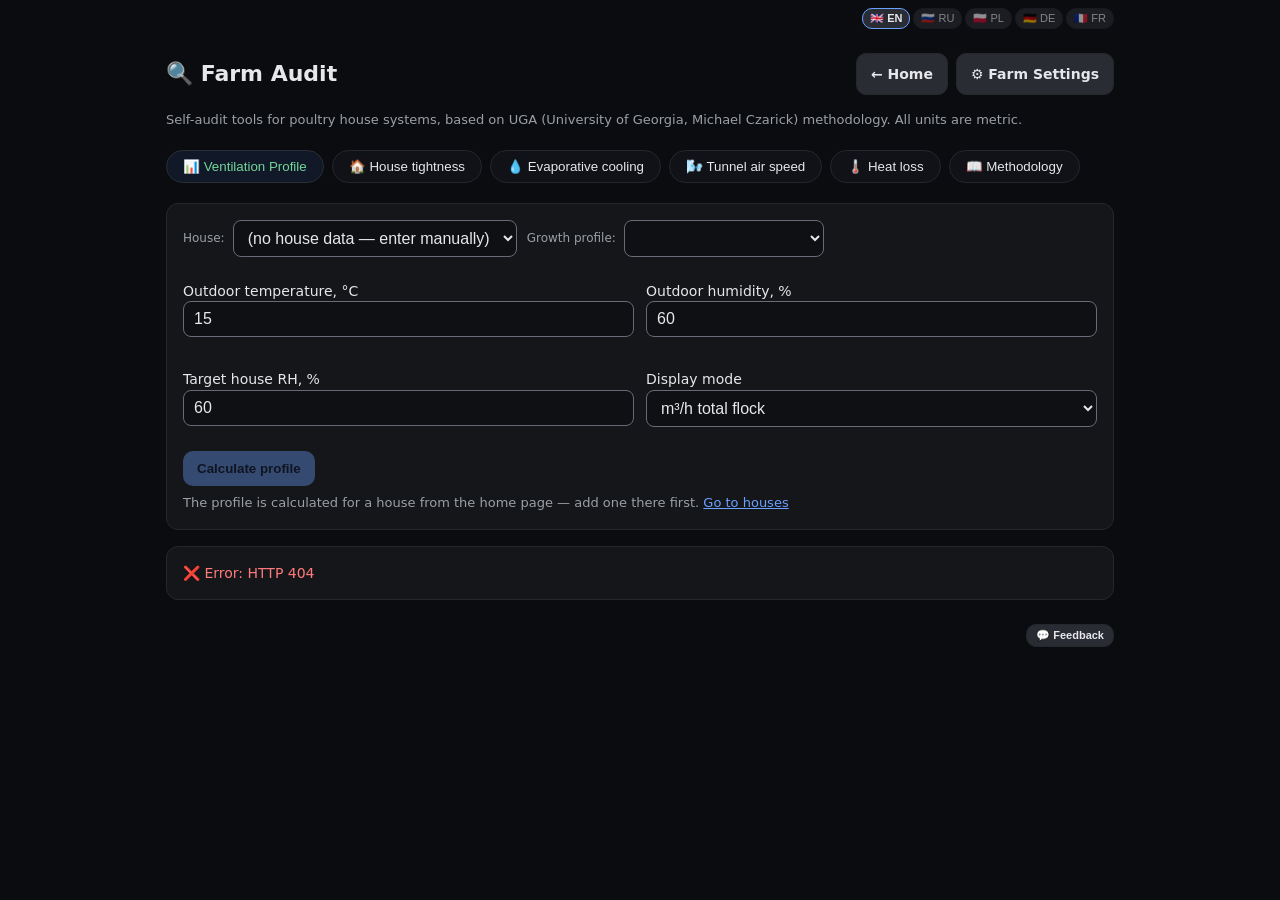
==== backend/app/static/calculators.html @ 1542293b "feat(evap): optional pad efficiency, passport by default SANHE passport efficiency is for a new pad " ====
<!doctype html>
<html lang="en">
<head>
  <meta charset="utf-8" />
  <meta name="viewport" content="width=device-width, initial-scale=1" />
  <title>Farm Audit — MINMAXapp</title>
  <link rel="stylesheet" href="./styles.css" />
  <link rel="stylesheet" href="./theme.css" />
  <script src="./i18n/en.js"></script>
  <script src="./i18n/ru.js"></script>
  <script src="./i18n/pl.js"></script>
  <script src="./i18n/de.js"></script>
  <script src="./i18n/fr.js"></script>
  <script src="./i18n.js"></script>
  <script src="./ui.js"></script>
  <script src="./numfield.js"></script>
  <script src="./write-token.js"></script>
</head>
<body data-page-title="calc_title">
<main class="container">

  <div class="d-flex jc-between ai-center mb-16 wrap gap-10">
    <h1 class="m-0" data-i18n="calc_h1">🔧 Engineering tools</h1>
    <div class="d-flex gap-8">
      <a class="btn btn-secondary" href="./" data-i18n="nav_home">← Home</a>
      <a class="btn btn-secondary" href="./settings.html" data-i18n="nav_settings">⚙️ Farm Settings</a>
    </div>
  </div>

  <p class="muted mb-20 fs-13" data-i18n="calc_intro">
    Calculation tools based on UGA (University of Georgia, Michael Czarick) methodology. All units are metric.
  </p>

  <!-- Tool tabs -->
  <div class="tool-tabs">
    <button class="tool-tab active" data-tool="profile"     data-i18n="tab_profile">📊 Ventilation Profile</button>
    <button class="tool-tab" data-tool="leakage"      data-i18n="tab_leakage">🏠 House tightness</button>
    <button class="tool-tab" data-tool="evap"         data-i18n="tab_evap">💧 Evaporative cooling</button>
    <button class="tool-tab" data-tool="tunnel"       data-i18n="tab_tunnel">🌬️ Tunnel air speed</button>
    <button class="tool-tab" data-tool="calibration"  data-i18n="tab_calibration">🌡️ Heat loss</button>
    <button class="tool-tab" data-tool="help"          data-i18n="tab_help">📖 Methodology</button>
  </div>

  <!-- ═══════════════════════════════════════════════════
       TOOL: VENTILATION PROFILE (summary7 from main page)
  ═══════════════════════════════════════════════════ -->
  <div class="tool-panel active" id="panel-profile">

    <!-- Profile charts with unit toggle -->
    <div id="profile-charts" class="mb-16"></div>

    <div class="card mb-16">

      <!-- House selector — reads from main-page localStorage data -->
      <div class="mb-14 d-flex ai-center gap-10 wrap">
        <label class="d-flex ai-center gap-8 m-0">
          <span class="muted fs-12 ws-nowrap" data-i18n="prof_from_house">House:</span>
          <select id="prof-house-select" class="minw-200"></select>
        </label>
        <!-- Профиль роста (кросс) для выбранного корпуса — заполняет редактор профиля -->
        <label class="d-flex ai-center gap-8 m-0">
          <span class="muted fs-12 ws-nowrap" data-i18n="growth_profile_lbl">Growth profile:</span>
          <select id="prof-growth-select" class="minw-200"></select>
        </label>
      </div>

      <!-- Parameters row -->
      <div class="field-row mb-14">
        <label>
          <span data-i18n="label_outdoor_t">Outdoor temperature, °C</span>
          <input id="prof-outside-t" type="text" data-num data-min="-40" data-max="50" value="15">
        </label>
        <label>
          <span data-i18n="label_outdoor_rh">Outdoor humidity, %</span>
          <input id="prof-outside-rh" type="text" data-num inputmode="decimal" data-min="0" data-max="100" value="60">
        </label>
        <!-- Целевая RH в корпусе: сдвигает уставку T по ощущаемой температуре (Ross 2025, табл. 2.5) -->
        <label>
          <span data-i18n="label_target_rh">Target house RH, %</span>
          <input id="prof-target-rh" type="text" data-num inputmode="decimal" data-min="40" data-max="70" value="60">
        </label>
        <label>
          <span data-i18n="label_disp_mode">Display mode</span>
          <select id="prof-view-mode">
            <option value="total"    data-i18n="mode_total">m³/h total flock</option>
            <option value="percent"  data-i18n="mode_pct">% of capacity</option>
            <option value="per_bird" data-i18n="mode_per_bird">m³/h per bird</option>
            <option value="per_kg"   data-i18n="mode_per_kg">m³/h per kg LW</option>
            <option value="per_m2"   data-i18n="mode_per_m2">m³/h per m² floor</option>
          </select>
        </label>
      </div>

      <button id="prof-calc-btn" class="btn" data-i18n="btn_calc_profile">Calculate profile</button>
      <!-- Без корпуса считать не по чему: кнопка неактивна, а здесь сказано почему -->
      <p id="prof-no-house" class="hint mt-8 mb-0" hidden>
        <span data-i18n="prof_no_house">The profile is calculated for a house from the home page — add one there first.</span>
        <a href="./" data-i18n="prof_no_house_link">Go to houses</a>
      </p>
    </div>

    <!-- Results rendered here by JS -->
    <div id="prof-summary" class="mb-16" hidden></div>

    <!-- Editable anchor table + save/CIGR -->
    <div id="profile-editor" class="mb-16"></div>

  </div><!-- /panel-profile -->

  <!-- ═══════════════════════════════════════════════════
       TOOL: HOUSE TIGHTNESS (ELA)
  ═══════════════════════════════════════════════════ -->
  <div class="tool-panel" id="panel-leakage">

    <div class="info-block mb-20" data-i18n-html="leakage_method_html"></div>

    <div class="grid ai-start gap-16">

      <!-- Input form -->
      <div class="card">
        <h2 data-i18n="leakage_h2">Test parameters</h2>

        <!-- House selector -->
        <div class="d-flex ai-center gap-8 mb-16 wrap">
          <span id="l-house-lbl" class="muted fs-12 ws-nowrap" data-i18n="prof_from_house">House:</span>
          <select id="l-house-sel" aria-labelledby="l-house-lbl" class="flex-1 minw-160"><option value="">—</option></select>
        </div>

        <p class="muted fs-12 mt-0 mb-14" data-i18n="leakage_dims_grp">House dimensions</p>
        <div class="field-row">
          <label>
            <span data-i18n="label_l_length">Length, m</span>
            <input id="l-length" type="text" data-num inputmode="decimal" data-min="10" value="96" required />
          </label>
          <label>
            <span data-i18n="label_l_width">Width, m</span>
            <input id="l-width" type="text" data-num inputmode="decimal" data-min="5" value="18" required />
          </label>
        </div>

        <hr class="section-divider" />
        <p class="muted fs-12 mt-0 mb-14" data-i18n="leakage_test_grp">Tightness test</p>
        <label>
          <span data-i18n="label_fan_cap_25pa">Test fan capacity at 25 Pa, m³/h</span>
          <input id="l-fan-cap" type="text" data-num inputmode="decimal" data-min="500" value="34000" required />
          <span class="muted fs-11" data-i18n="hint_fan_20000">≈ 20 000 CFM × 1.7</span>
        </label>
        <label>
          <span data-i18n="label_test_pa">Static pressure at test, Pa</span>
          <input id="l-pressure" type="text" data-num inputmode="decimal" data-min="5" data-max="250" value="25" required />
          <span class="muted fs-11" data-i18n="hint_pa_val">25 Pa ≈ 0.10″, 63 Pa ≈ 0.25″</span>
        </label>

        <button class="btn mt-16 w-full" id="l-calc-btn" data-i18n="btn_calc_leakage">
          Calculate tightness
        </button>
      </div>

      <!-- Results -->
      <div id="l-results" hidden>

        <!-- Tightness class -->
        <div class="card mb-12">
          <h2 data-i18n="leakage_result_h2">Test result</h2>
          <div id="l-badge" class="result-badge"></div>

          <div class="result mt-8">
            <div class="kv">
              <span data-i18n="lbl_ela">Leakage area (ELA)</span>
              <span id="l-ela" class="big"></span>
            </div>
            <div class="kv">
              <span data-i18n="lbl_rel_leak">Relative leakage</span>
              <span id="l-rel" class="big"></span>
            </div>
            <div class="kv">
              <span data-i18n="lbl_house_area">House floor area</span>
              <span id="l-area"></span>
            </div>
            <div class="kv">
              <span data-i18n="lbl_fan_corr">Fan flow at test pressure</span>
              <span id="l-fan-corr"></span>
            </div>
          </div>

          <div class="info-block mt-12" id="l-class-tip"></div>
        </div>

      </div><!-- /l-results -->

    </div><!-- /grid -->
  </div><!-- /panel-leakage -->

  <!-- ═══════════════════════════════════════════════════
       TOOL: EVAPORATIVE COOLING (PAD & FAN)
  ═══════════════════════════════════════════════════ -->
  <div class="tool-panel" id="panel-evap">

    <div class="info-block mb-20" data-i18n-html="evap_info_html"></div>

    <div class="grid ai-start gap-16">

      <!-- Form -->
      <div class="card">
        <h2 data-i18n="evap_h2">System parameters</h2>
        <form id="evap-form">

          <!-- House selector -->
          <div class="d-flex ai-center gap-8 mb-16 wrap">
            <span id="ev-house-lbl" class="muted fs-12 ws-nowrap" data-i18n="prof_from_house">House:</span>
            <select id="ev-house-sel" aria-labelledby="ev-house-lbl" class="flex-1 minw-160"><option value="">—</option></select>
          </div>

          <h3 class="hint mt-0 mb-6" data-i18n="evap_dims_grp">House dimensions</h3>
          <div class="field-row">
            <label>
              <span data-i18n="label_l_length">Length, m</span>
              <input id="ev-length" type="text" data-num inputmode="decimal" data-min="10" data-max="300" placeholder="120" required />
            </label>
            <label>
              <span data-i18n="label_l_width">Width, m</span>
              <input id="ev-width" type="text" data-num inputmode="decimal" data-min="5" data-max="30" placeholder="12" required />
            </label>
          </div>

          <hr class="section-divider" />
          <h3 class="hint mt-0 mb-6" data-i18n="evap_climate_grp">Outdoor climate</h3>
          <div class="field-row">
            <label>
              <span data-i18n="label_tdb">Dry-bulb temperature, °C</span>
              <input id="ev-tdb" type="text" data-num data-min="-10" data-max="55" placeholder="32" required />
            </label>
            <label>
              <span data-i18n="label_rh">Relative humidity, %</span>
              <input id="ev-rh" type="text" data-num inputmode="decimal" data-min="5" data-max="100" placeholder="45" required />
            </label>
          </div>

          <hr class="section-divider" />
          <h3 class="hint mt-0 mb-6" data-i18n="evap_fans_grp">Ventilation</h3>
          <label>
            <span data-i18n="label_total_fans">Total fan capacity, m³/h</span>
            <input id="ev-fans" type="text" data-num inputmode="decimal" data-min="1000" placeholder="180000" required />
          </label>
          <label>
            <span data-i18n="label_ev_fans25">Total capacity at 25 Pa, m³/h (optional)</span>
            <input id="ev-fans25" type="text" data-num inputmode="decimal" data-min="0" placeholder="—" data-i18n-title="hint_ev_fans25" />
          </label>

          <hr class="section-divider" />
          <h3 class="hint mt-0 mb-6" data-i18n="evap_pad_grp">Pad (evaporative media)</h3>
          <div class="field-row">
            <label>
              <span data-i18n="label_pad_type">Pad type (SANHE)</span>
              <select id="ev-pad-type">
                <option value="7090" data-i18n="opt_pad_7090">7090 — max η, higher ΔP</option>
                <option value="7060" data-i18n="opt_pad_7060">7060 — standard, low ΔP</option>
                <option value="5090" data-i18n="opt_pad_5090">5090 — compact, high η</option>
              </select>
            </label>
            <label>
              <span data-i18n="label_pad_thick">Pad thickness, mm</span>
              <select id="ev-thickness">
                <!-- populated by JS based on pad type -->
              </select>
            </label>
          </div>
          <div class="field-row">
            <label>
              <span data-i18n="label_pad_length">Panel length (total installed), m</span>
              <input id="ev-pad-length" type="text" data-num inputmode="decimal" data-min="1" data-max="100" placeholder="12" required />
            </label>
            <label>
              <span data-i18n="label_pad_height">Panel height, m</span>
              <input id="ev-padh" type="text" data-num inputmode="decimal" data-min="0.5" data-max="5" placeholder="1.5" required />
            </label>
          </div>
          <label>
            <span data-i18n="label_pad_eta">Pad efficiency, % (optional)</span>
            <input id="ev-eta" type="text" data-num inputmode="decimal" data-min="30" data-max="100" placeholder="—" />
          </label>
          <p class="muted fs-11 mt-4 mb-0 lh-1_5" data-i18n="evap_eta_hint">Empty — SANHE passport (new pad).</p>

          <hr class="section-divider" />
          <h3 class="hint mt-0 mb-6" data-i18n="evap_target_grp">Target</h3>
          <label>
            <span data-i18n="label_target_t">Target indoor temperature, °C</span>
            <input id="ev-target" type="text" data-num inputmode="decimal" data-min="15" data-max="40" value="28" required />
          </label>
          <!-- Поголовье и расчётный день: воздух после панели ещё греется над птицей —
               достаточность охлаждения оценивается у вентиляторов -->
          <div class="field-row">
            <label>
              <span data-i18n="label_tn_age">Design day (last cycle day), days</span>
              <input id="ev-age" type="text" data-num data-int inputmode="numeric" data-min="1" data-max="63" value="42" />
            </label>
            <label>
              <span data-i18n="label_tn_birds">Bird count</span>
              <input id="ev-birds" type="text" data-num data-int inputmode="numeric" data-min="0" data-max="200000" placeholder="35000" />
            </label>
          </div>

          <hr class="section-divider" />
          <h3 class="hint mt-0 mb-6" data-i18n="evap_water_src_grp">Water supply (optional)</h3>
          <label>
            <span data-i18n="label_water_t">Water supply temperature, °C</span>
            <input id="ev-water-t" type="text" data-num inputmode="decimal" data-min="1" data-max="40" placeholder="—" />
          </label>
          <p class="muted fs-11 mt-4 mb-0 lh-1_5" data-i18n="evap_water_t_hint">
            Well water: typically 8–12 °C
          </p>

          <button type="submit" id="evap-btn" class="btn mt-16" data-i18n="btn_calc_evap">Calculate</button>
        </form>
      </div>

      <!-- Results -->
      <div id="ev-results" hidden>

        <div class="card mb-12">
          <span id="ev-status" class="result-badge">—</span>

          <h3 class="hint mt-16 mb-8" data-i18n="evap_temps_h3">Temperatures</h3>
          <table class="res-table">
            <tr><td class="muted py-4 px-0" data-i18n="lbl_twb">Wet-bulb temperature (T_wb)</td>
                <td class="ta-right" id="ev-r-twb">—</td></tr>
            <tr><td class="muted py-4 px-0" data-i18n="lbl_tdew">Dew point (T_dp)</td>
                <td class="ta-right" id="ev-r-tdew">—</td></tr>
            <tr><td class="muted py-4 px-0" data-i18n="lbl_tpad">Air temperature after pad</td>
                <td class="ta-right fs-18 fw-700" id="ev-r-tpad">—</td></tr>
            <tr id="ev-row-rise" hidden><td class="muted py-4 px-0" data-i18n="lbl_air_rise">Air at the fan end (heated by birds)</td>
                <td class="ta-right" id="ev-r-rise">—</td></tr>
            <tr><td class="muted py-4 px-0" data-i18n="lbl_cooling">Cooling achieved</td>
                <td class="ta-right" id="ev-r-cool">—</td></tr>
            <tr><td class="muted py-4 px-0" data-i18n="lbl_max_cooling">Max possible cooling (T_wb limit)</td>
                <td class="ta-right c-muted" id="ev-r-max-cool">—</td></tr>
            <tr><td class="muted py-4 px-0" data-i18n="lbl_eta">Pad efficiency</td>
                <td class="ta-right" id="ev-r-eta">—</td></tr>
            <tr><td class="muted py-4 px-0" data-i18n="lbl_margin">Margin to target temp</td>
                <td class="ta-right" id="ev-r-margin">—</td></tr>
          </table>
        </div>

        <div class="card mb-12">
          <h3 class="hint mt-0 mb-8" data-i18n="evap_pad_h3">Pad and air speed</h3>
          <table class="res-table">
            <tr><td class="muted py-4 px-0" data-i18n="lbl_pad_area">Actual pad area</td>
                <td class="ta-right" id="ev-r-area">—</td></tr>
            <tr><td class="muted py-4 px-0" data-i18n="lbl_air_vel">Air velocity</td>
                <td class="ta-right" id="ev-r-vel">—</td></tr>
            <tr><td class="muted py-4 px-0" colspan="2" id="ev-r-velstatus"></td></tr>
            <tr><td class="muted py-4 px-0" data-i18n="lbl_rec_area">Recommended pad area</td>
                <td class="ta-right" id="ev-r-rec-area">—</td></tr>
            <tr><td class="muted py-4 px-0" data-i18n="lbl_pad_dp">Pad pressure drop</td>
                <td class="ta-right" id="ev-r-dp">—</td></tr>
          </table>
        </div>

        <div class="card">
          <h3 class="hint mt-0 mb-8" data-i18n="evap_water_h3">Water consumption</h3>
          <table class="res-table">
            <tr><td class="muted py-4 px-0" data-i18n="lbl_water_lpm">Water flow</td>
                <td class="ta-right" id="ev-r-water-lpm">—</td></tr>
            <tr><td class="muted py-4 px-0" data-i18n="lbl_water_h">Per hour</td>
                <td class="ta-right" id="ev-r-water-h">—</td></tr>
          </table>
        </div>

        <!-- Water supply check card — visible only when water_supply_t_c was provided -->
        <div id="ev-water-card" class="card bl-3" hidden>
          <h3 class="hint mt-0 mb-8" data-i18n="evap_water_effect_h3">Water supply check</h3>
          <table class="res-table">
            <tr><td class="muted py-4 px-0" data-i18n="lbl_water_src_t">Water supply temperature</td>
                <td class="ta-right" id="ev-r-water-t">—</td></tr>
            <tr><td class="muted py-4 px-0" data-i18n="lbl_water_min">Min. recommended water temperature</td>
                <td class="ta-right fw-600" id="ev-r-water-min">—</td></tr>
          </table>
          <p id="ev-water-note" class="muted fs-12 mt-10 mb-0 lh-1_6 p-8 r-6"></p>
        </div>

      </div><!-- /ev-results -->

    </div><!-- /grid -->
  </div><!-- /panel-evap -->

  <!-- ═══════════════════════════════════════════════════
       TOOL: TUNNEL SPEED & WIND COOLING
  ═══════════════════════════════════════════════════ -->
  <div class="tool-panel" id="panel-tunnel">

    <div class="info-block mb-20" data-i18n-html="tunnel_info_html"></div>

    <div class="grid ai-start gap-16">

      <!-- Form -->
      <div class="card">
        <h2 data-i18n="tunnel_h2">Tunnel parameters</h2>
        <form id="tunnel-form">

          <!-- House selector -->
          <div class="d-flex ai-center gap-8 mb-16 wrap">
            <span id="tn-house-lbl" class="muted fs-12 ws-nowrap" data-i18n="prof_from_house">House:</span>
            <select id="tn-house-sel" aria-labelledby="tn-house-lbl" class="flex-1 minw-160"><option value="">—</option></select>
          </div>

          <h3 class="hint mt-0 mb-6" data-i18n="tunnel_sect_grp">Tunnel cross-section</h3>
          <div class="field-row">
            <label>
              <span data-i18n="label_tn_width">House width, m</span>
              <input id="tn-width" type="text" data-num inputmode="decimal" data-min="5" data-max="30" placeholder="12" required />
            </label>
            <label>
              <span data-i18n="label_tn_height">Average cross-section height, m</span>
              <input id="tn-height" type="text" data-num inputmode="decimal" data-min="1" data-max="8" placeholder="2.0"
                     data-i18n-title="hint_tn_height" required />
            </label>
          </div>
          <p id="tn-height-hint" class="muted fs-11 mt-2 mb-0"
             data-i18n="hint_tn_height_auto" hidden></p>

          <hr class="section-divider" />
          <h3 class="hint mt-0 mb-4" data-i18n="tunnel_fans_grp">Fans</h3>
          <p id="tn-fans-missing" class="muted fs-11 mt-0 mb-6"
             data-i18n="hint_tn_fans_missing" hidden></p>
          <div class="field-row">
            <label>
              <span data-i18n="label_tn_fans">Number of fans</span>
              <input id="tn-fans" type="text" data-num data-int inputmode="numeric" data-min="1" data-max="30" placeholder="8" required />
            </label>
            <label>
              <span data-i18n="label_tn_fan_cap">Capacity per fan, m³/h</span>
              <input id="tn-fan-cap" type="text" data-num inputmode="decimal" data-min="1000" placeholder="25000"
                     data-i18n-title="hint_tn_fan_cap" required />
            </label>
            <!-- Вторая точка паспорта: без неё скорость считается по 0 Па (завышена) -->
            <label>
              <span data-i18n="label_tn_fan_cap25">Capacity at 25 Pa, m³/h (optional)</span>
              <input id="tn-fan-cap25" type="text" data-num inputmode="decimal" data-min="0" placeholder="—"
                     data-i18n-title="hint_tn_fan_cap25" />
            </label>
          </div>

          <hr class="section-divider" />
          <h3 class="hint mt-0 mb-4" data-i18n="tunnel_climate_grp">Climate and birds</h3>
          <p class="muted fs-11 mt-0 mb-8" data-i18n="hint_tunnel_design_day">For house readiness assessment use the last day of the cycle — the worst-case thermal and ventilation load.</p>
          <div class="field-row">
            <label>
              <span data-i18n="label_tn_tdb">Outdoor temperature, °C</span>
              <input id="tn-tdb" type="text" data-num inputmode="decimal" data-min="0" data-max="55" placeholder="33" required />
            </label>
            <label>
              <span data-i18n="label_tn_rh">Relative humidity, %</span>
              <input id="tn-rh" type="text" data-num inputmode="decimal" data-min="5" data-max="100" placeholder="50" required />
            </label>
          </div>
          <div class="field-row">
            <label>
              <span data-i18n="label_tn_age">Design day (last cycle day), days</span>
              <input id="tn-age" type="text" data-num data-int inputmode="numeric" data-min="1" data-max="60" placeholder="42" required />
            </label>
            <label>
              <span data-i18n="label_tn_birds">Bird count</span>
              <input id="tn-birds" type="text" data-num data-int inputmode="numeric" data-min="0" data-max="200000" placeholder="35000" />
            </label>
          </div>

          <hr class="section-divider" />
          <h3 class="hint mt-0 mb-4" data-i18n="tunnel_inlet_grp">Inlet system</h3>
          <p class="muted fs-11 mt-0 mb-8 lh-1_5" data-i18n="hint_inlet_measure">Open end: 1 section × house width × tunnel height. Curtain panels: count sections × width × height each.</p>
          <label>
            <span data-i18n="label_num_inlets">Number of openings, qty</span>
            <input id="tn-num-inlets" type="text" data-num data-int inputmode="numeric" data-min="1" data-max="500" value="1" />
          </label>
          <div class="field-row mt-4">
            <label>
              <span data-i18n="label_inlet_width">Opening width, m</span>
              <input id="tn-inlet-w" type="text" data-num inputmode="decimal" data-min="0.5" data-max="30" placeholder="18" />
            </label>
            <label>
              <span data-i18n="label_inlet_height">Opening height, m</span>
              <input id="tn-inlet-h" type="text" data-num inputmode="decimal" data-min="0.5" data-max="5" placeholder="2.2" />
            </label>
          </div>
          <!-- Панели во впуске: их сопротивление снижает расход вентиляторов (нужна точка 25 Па) -->
          <div class="field-row mt-4">
            <label>
              <span data-i18n="label_tn_pad">Pads in the inlet</span>
              <select id="tn-pad-type">
                <option value="" data-i18n="opt_pad_none">None — openings are open</option>
                <option value="7090" data-i18n="opt_pad_7090">7090 — max η, higher ΔP</option>
                <option value="7060" data-i18n="opt_pad_7060">7060 — standard, low ΔP</option>
                <option value="5090" data-i18n="opt_pad_5090">5090 — compact, high η</option>
              </select>
            </label>
            <label>
              <span data-i18n="label_pad_thick">Pad thickness, mm</span>
              <select id="tn-pad-thickness" disabled></select>
            </label>
          </div>

          <button type="submit" id="tunnel-btn" class="btn mt-16" data-i18n="btn_calc_tunnel">Calculate</button>
        </form>
      </div>

      <!-- Results -->
      <div id="tn-results" hidden>

        <div class="card mb-12">
          <span id="tn-status" class="result-badge">—</span>

          <h3 class="hint mt-16 mb-8" data-i18n="tunnel_flow_h3">Air flow</h3>
          <table class="res-table">
            <tr><td class="muted py-4 px-0" data-i18n="lbl_cross_sect">Tunnel cross-section</td>
                <td class="ta-right" id="tn-r-section">—</td></tr>
            <tr><td class="muted py-4 px-0" data-i18n="lbl_total_flow">Total flow</td>
                <td class="ta-right" id="tn-r-total">—</td></tr>
            <tr><td class="muted py-4 px-0" data-i18n="lbl_air_speed">Air speed</td>
                <td class="ta-right fs-20 fw-700" id="tn-r-vel">—</td></tr>
          </table>
          <div class="info-block mt-8 fs-12" id="tn-r-vel-status"></div>
        </div>

        <!-- Wind cooling -->
        <div class="card mb-12">
          <h3 class="hint mt-0 mb-8" data-i18n="tunnel_chill_h3">Wind cooling</h3>
          <table class="res-table">
            <tr><td class="muted py-4 px-0" data-i18n="lbl_treal">Actual temperature</td>
                <td class="ta-right" id="tn-r-treal">—</td></tr>
            <tr id="tn-row-rise" hidden><td class="muted py-4 px-0" data-i18n="lbl_air_rise">Air at the fan end (heated by birds)</td>
                <td class="ta-right" id="tn-r-rise">—</td></tr>
            <tr><td class="muted py-4 px-0" data-i18n="lbl_wind_chill">Wind cooling</td>
                <td class="ta-right c-ok" id="tn-r-windchill">—</td></tr>
            <tr><td class="muted py-4 px-0" data-i18n="lbl_eff_temp">Effective temperature</td>
                <td class="ta-right fs-18 fw-700" id="tn-r-efftemp">—</td></tr>
          </table>
        </div>

        <!-- THVI (Tao & Xin 2003) -->
        <div class="card mb-12">
          <h3 class="hint mt-0 mb-8" data-i18n="tunnel_thi_h3">Broiler heat stress index (THVI)</h3>
          <div class="d-flex ai-baseline gap-12">
            <span class="fs-32 fw-700" id="tn-r-thi">—</span>
            <span id="tn-r-thi-status" class="fs-14">—</span>
          </div>
          <div class="info-block mt-8 fs-12" data-i18n="thi_scale">
            &lt;35 Normal · 35–38 Alert · 38–40 Danger · &gt;40 Critical
          </div>
        </div>

        <!-- Inlet system -->
        <div class="card mb-12">
          <h3 class="hint mt-0 mb-8" data-i18n="tunnel_inlet_res_h3">Inlet system</h3>
          <table class="res-table">
            <tr><td class="muted py-4 px-0" data-i18n="lbl_inlet_area">Inlet area</td>
                <td class="ta-right" id="tn-r-inlet-area">—</td></tr>
            <tr><td class="muted py-4 px-0" data-i18n="lbl_inlet_vel">Inlet velocity</td>
                <td class="ta-right fw-700" id="tn-r-inlet-vel">—</td></tr>
            <tr><td class="muted py-4 px-0" data-i18n="lbl_inlet_sp">Inlet static pressure</td>
                <td class="ta-right" id="tn-r-inlet-sp">—</td></tr>
            <tr id="tn-r-pad-row" hidden><td class="muted py-4 px-0" data-i18n="lbl_pad_dp">Pad resistance</td>
                <td class="ta-right" id="tn-r-pad-dp">—</td></tr>
          </table>
          <div class="info-block mt-8 fs-12" id="tn-r-inlet-status"></div>
        </div>

        <!-- Pressure & recommendations -->
        <div class="card">
          <h3 class="hint mt-0 mb-8" data-i18n="tunnel_press_h3">Pressure and recommendations</h3>
          <table class="res-table">
            <tr><td class="muted py-4 px-0" data-i18n="lbl_dyn_pa">Dynamic pressure</td>
                <td class="ta-right" id="tn-r-dyn-pa">—</td></tr>
            <tr><td class="muted py-4 px-0" data-i18n="lbl_tot_pa">Estimated fan pressure</td>
                <td class="ta-right" id="tn-r-tot-pa">—</td></tr>
            <tr><td class="muted py-4 px-0" data-i18n="lbl_speed_target">Speed target (age)</td>
                <td class="ta-right" id="tn-r-target">—</td></tr>
            <tr><td class="muted py-4 px-0" data-i18n="lbl_fans_needed">Fans for lower bound</td>
                <td class="ta-right fw-700" id="tn-r-fans-need">—</td></tr>
          </table>
        </div>

        <!-- Decision card: tunnel vs evaporative cooling -->
        <div id="tn-decision-card" class="card mt-12 bl-4" hidden>
          <h3 class="fs-14 mt-0 mb-10" data-i18n="tn_decision_h3">Tunnel mode — is it enough?</h3>
          <table class="res-table">
            <tr><td class="muted py-4 px-0" data-i18n="lbl_comfort_target">Comfort target (age)</td>
                <td class="ta-right" id="tn-r-comfort-target">—</td></tr>
            <tr><td class="muted py-4 px-0" data-i18n="lbl_eff_temp_margin">Effective temp / margin</td>
                <td class="ta-right fw-700" id="tn-r-margin">—</td></tr>
            <tr><td class="muted py-4 px-0" data-i18n="lbl_tunnel_limit">Tunnel effective up to</td>
                <td class="ta-right fs-16 fw-700" id="tn-r-tunnel-limit">—</td></tr>
          </table>
          <p id="tn-decision-note" class="fs-13 mt-10 mb-0 lh-1_5"></p>
          <button id="tn-to-evap-btn" class="btn btn-secondary mt-10 d-block" data-i18n="btn_go_to_evap" hidden>→ Evaporative cooling</button>
        </div>

      </div><!-- /tn-results -->

    </div><!-- /grid -->
  </div><!-- /panel-tunnel -->

</main>

<script src="./calculators.js"></script>

<!-- ═══════════════════════════════════════════════════
     TOOL: BUILDING CALIBRATION
═══════════════════════════════════════════════════ -->
<div class="tool-panel" id="panel-calibration">

  <div class="card mb-16">
    <p class="muted" data-i18n="cal_intro"></p>
  </div>

  <!-- Step 1 -->
  <div class="card mb-16">
    <h2 data-i18n="step1_h2">Step 1: Building dimensions</h2>
    <p class="muted mb-12" data-i18n="step1_desc"></p>

    <!-- House selector — loads from main-page localStorage data -->
    <div class="mb-14 d-flex ai-center gap-10 wrap">
      <label class="d-flex ai-center gap-8 m-0">
        <span class="muted fs-12 ws-nowrap" data-i18n="dims_from_house_lbl">Load from house:</span>
        <select id="dimHouseSelect" class="minw-160"></select>
      </label>
    </div>

    <div class="d-grid cols-fit-150 gap-12">
      <label><span data-i18n="label_length_m">Length, m</span><input id="length" type="text" data-num inputmode="decimal" data-min="1" data-max="500" placeholder="96"></label>
      <label><span data-i18n="label_width_m">Width, m</span><input id="width" type="text" data-num inputmode="decimal" data-min="1" data-max="200" placeholder="18"></label>
      <label><span data-i18n="label_height_wall_m">Wall height, m</span><input id="height-wall" type="text" data-num inputmode="decimal" data-min="1" data-max="10" placeholder="2.5"></label>
      <label><span data-i18n="label_height_ridge_m">Ridge height, m</span><input id="height-ridge" type="text" data-num inputmode="decimal" data-min="1" data-max="20" placeholder="4.5"></label>
    </div>
    <div class="mt-12 p-12 bg-bg r-8">
      <div class="kv"><span data-i18n="bldg_volume_lbl">Volume</span><span id="volumeDisplay" class="fw-600" data-i18n="vol_default">— m³</span></div>
      <div class="kv"><span data-i18n="bldg_area_lbl">Floor area</span><span id="areaDisplay" class="fw-600" data-i18n="area_default">— m²</span></div>
    </div>
    <button id="saveBuildingBtn" class="btn mt-12" data-i18n="btn_save_dims">Save dimensions</button>
    <span id="buildingStatus" class="muted ml-10" role="status"></span>
  </div>

  <!-- Step 2 -->
  <div class="card mb-16">
    <h2 data-i18n="step2_h2">Step 2: Heating equipment</h2>
    <p class="muted mb-12" data-i18n="step2_desc"></p>
    <div class="d-grid cols-fit-250 gap-12">
      <label>
        <span data-i18n="heater_type_lbl">Heater type</span>
        <select id="heaterType">
          <option value="gas_open" data-i18n="opt_gas_open">Open-flame gas heaters</option>
          <option value="electric" data-i18n="opt_electric">Electric heaters</option>
        </select>
      </label>
      <label><span data-i18n="heating_cap_lbl">Total capacity, kW</span><input id="heaterPower" type="text" data-num inputmode="decimal" data-min="0" data-max="10000" placeholder="500"></label>
    </div>
    <div id="gasInfo" class="note-warn mt-12 p-12" data-i18n-html="gas_info_html"></div>
    <button id="saveHeaterBtn" class="btn mt-12" data-i18n="btn_save_heater">Save configuration</button>
    <span id="heaterStatus" class="muted ml-10" role="status"></span>
  </div>

  <!-- Step 3: Timer -->
  <div class="card mb-16">
    <h2 data-i18n="step3_h2">Step 3: Cooling test</h2>
    <div class="mb-16" data-i18n-html="step3_proc_html"></div>
    <div class="d-flex gap-16 wrap ai-flex-end">
      <label class="flex-1 minw-180">
        <span data-i18n="label_t_start_inside">Indoor temperature now, °C</span>
        <input id="tStartInside" type="text" data-num data-min="-20" data-max="50" placeholder="25.0">
      </label>
      <label class="flex-1 minw-180">
        <span data-i18n="label_t_outside">Outdoor temperature, °C</span>
        <input id="tOutside" type="text" data-num data-min="-40" data-max="50" placeholder="-5.0">
      </label>
      <label class="minw-140">
        <span data-i18n="label_zone_count">Heating zones</span>
        <input id="zoneCount" type="text" data-num data-int inputmode="numeric" data-min="1" data-max="8" value="1" class="ta-center">
      </label>
    </div>
    <div class="mt-20 py-20 px-16 bg-bg r-10 ta-center">
      <div id="timerDisplay" class="timer-display">00:00</div>
      <!-- Текст ставит calibration.js (setStatus): у статуса нет постоянного ключа -->
      <div id="timerStatus" class="muted mt-10 mb-18 fs-13" role="status"></div>
      <button id="timerBtn" class="btn" data-i18n="btn_start_test">▶ Start test</button>
      <button id="finishTestBtn" class="btn btn-secondary" hidden disabled data-i18n="btn_finish_test">✔ Finish</button>
    </div>
    <!-- Кнопки «градусник показал N °C» — по одной на зону -->
    <div id="tapPanel" class="mt-12"></div>
    <div id="calibrationResult" class="mt-14"></div>
    <button id="saveCalibrationBtn" class="btn mt-10" disabled data-i18n="btn_save_cal">💾 Save calibration</button>
    <p id="saveCalibrationStatus" class="fs-13 mt-8 mb-0" role="status" hidden></p>
  </div>

  <!-- Step 4 -->
  <div class="card mb-16">
    <h2 data-i18n="step4_h2">Step 4: Heater analysis</h2>
    <p class="muted mb-12" data-i18n="step4_desc"></p>
    <div class="d-grid cols-fit-200 gap-12">
      <label><span data-i18n="label_t_inside">Target indoor temp, °C</span><input id="tInsideTarget" type="text" data-num data-min="-20" data-max="50" placeholder="33.0" value="33.0"></label>
      <label><span data-i18n="label_t_outside2">Outdoor temp, °C</span><input id="tOutsideAnalysis" type="text" data-num data-min="-40" data-max="50" placeholder="-5.0" value="-5.0"></label>
      <label><span data-i18n="label_q_min_analysis">Min. ventilation Q_min, m³/h</span><input id="qMinAnalysis" type="text" data-num inputmode="decimal" data-min="0" placeholder="15000"></label>
      <label><span data-i18n="label_num_birds_analysis">Number of birds</span><input id="numBirdsAnalysis" type="text" data-num data-int inputmode="numeric" data-min="0" placeholder="35000"></label>
      <label><span data-i18n="label_bird_weight_analysis">Avg. bird weight, kg</span><input id="birdWeightAnalysis" type="text" data-num inputmode="decimal" data-min="0.04" data-max="20" placeholder="1.5"></label>
    </div>
    <button id="analyzeBtn" class="btn mt-12" data-i18n="btn_analyse">🔍 Analyse</button>
    <div id="analysisResult" class="mt-12"></div>
  </div>

  <!-- Current config -->
  <div class="card">
    <h2 data-i18n="cur_cfg_h2">📋 Current configuration</h2>
    <div id="currentConfig" class="muted" data-i18n="text_loading">Loading…</div>
  </div>

</div><!-- /panel-calibration -->

<!-- ═══════════════════════════════════════════════════
     TOOL: METHODOLOGY (help/справка)
     ═══════════════════════════════════════════════════ -->
<div class="tool-panel" id="panel-help">
  <div class="card">
    <div data-i18n-html="help_body_html"></div>
  </div>
</div><!-- /panel-help -->

<script src="./calibration.js"></script>
<script src="./calibration-house.js"></script>

<!-- ── Profile editor for panel-profile ── -->
<script src="./growth-profiles.js"></script>
<script src="./feedback.js"></script>
</body>
</html>
---- backend/app/static/styles.css ----
/* ─────────────────────────────────────────────────────────────────────────────
   Дизайн-токены. Единственное место, где заданы цвета, радиусы и шрифт.
   Разметка и JS ссылаются только на var(--…); чтобы перекрасить интерфейс,
   достаточно переопределить переменные в data/theme.css (подключается после
   этого файла, см. README «Customizing the look»).
   ───────────────────────────────────────────────────────────────────────────── */
:root {
  /* Поверхности: от самой тёмной (фон страницы) к приподнятым */
  --bg:              #0b0c10;
  --card:            #15161a;
  --surface:         #0e1013;   /* поля ввода, строки «ключ-значение», инфо-блоки, code */
  --surface-raised:  #101217;   /* неактивная вкладка */
  --surface-active:  #111827;   /* активная вкладка */
  --bar-track:       #1a1b20;   /* дорожка индикатора в процентах */
  --btn-secondary:   #2a2c33;
  --border:          #26272c;
  --border-active:   #2b2e35;
  /* Рамка поля ввода. Не --border: та декоративная (карточки, строки), а по рамке
     поля человек узнаёт, куда тапать, — WCAG 1.4.11 требует 3:1 к фону карточки.
     #26272c давал 1.2:1, поле на телефоне в корпусе не было видно вовсе */
  --field-border:    #666b75;

  /* Текст и акценты */
  --text:            #e6e7eb;
  --muted:           #9aa0a6;
  --accent:          #6aa0ff;   /* основная кнопка, ссылки, первая серия графика */
  --accent-2:        #74d69b;   /* активная вкладка, третья серия графика */
  --on-accent:       #05122b;   /* текст на кнопке акцентного цвета */

  /* Статусы: три уровня «хорошо / внимание / плохо» и фон для заметок */
  --ok:              #74d69b;
  --ok-bg:           #0f1f15;
  --warn:            #ffcf6b;
  --warn-bg:         #3a2f1a;
  --danger:          #ff7a7a;
  --danger-bg:       #2a1a1a;
  --on-danger:       #1b0b0b;   /* текст на кнопке цвета danger */

  /* Шкала оценки из четырёх ступеней (герметичность, качество калибровки,
     индекс THI, скорость в приточных): от отличного к плохому */
  --grade-1:         #4ade80;  --grade-1-bg: #14532d;
  --grade-2:         #fbbf24;  --grade-2-bg: #713f12;
  --grade-3:         #fb923c;  --grade-3-bg: #7c2d12;
  --grade-4:         #f87171;  --grade-4-bg: #450a0a;

  /* Серии графиков профиля (вес, температура, вентиляция) */
  --chart-1:         var(--accent);
  --chart-2:         var(--warn);
  --chart-3:         var(--accent-2);

  /* Геометрия и прочее */
  --radius-xs:       4px;
  --radius-sm:       6px;
  --radius:          8px;
  --radius-lg:       12px;
  --radius-pill:     999px;
  --overlay:         rgba(0, 0, 0, 0.5);
  --shadow-modal:    0 10px 30px rgba(0, 0, 0, 0.4);
  --font:            14px/1.45 system-ui, -apple-system, Segoe UI, Roboto, Arial;
}

/* ─── База ─────────────────────────────────────────────────────────────────── */
* { box-sizing: border-box; }
/* Атрибут hidden — единственный способ скрыть элемент из JS (el.hidden = true).
   !important нужен, потому что display из классов (.d-flex, .grid) иначе
   перебивает правило браузера для [hidden] и элемент остаётся видимым. */
[hidden] { display: none !important; }
body { background: var(--bg); color: var(--text); margin: 0; font: var(--font); }
.container { max-width: 980px; margin: 24px auto; padding: 0 16px; }
h1 { margin: 0 0 16px; font-size: 22px; }
h2 { font-size: 16px; margin: 0 0 12px; }
.grid { display: grid; grid-template-columns: 1fr 1fr; gap: 16px; align-items: start; }
.card { background: var(--card); border: 1px solid var(--border); border-radius: var(--radius-lg); padding: 16px; }
label { display: block; margin: 10px 0; }
/* Одиночный класс, а не label.inline: правило должно уступать утилитам ниже
   (ai-*, gap-*) так же, как раньше уступало inline-стилю */
.inline { display: inline-flex; align-items: center; gap: 6px; margin-right: 10px; }
input[type="number"], input[type="text"] { width: 100%; padding: 8px 10px; background: var(--surface); color: var(--text); border: 1px solid var(--field-border); border-radius: var(--radius); }
select { width: 100%; padding: 8px 10px; background: var(--surface); color: var(--text); border: 1px solid var(--field-border); border-radius: var(--radius); }
/* Без этого ссылки браузерно-синие: #0000ee на тёмной карточке — 1.9:1, не читается.
   Правило из стилей автора перекрывает и :visited браузера */
a { color: var(--accent); }

/* ─── Кнопки ───────────────────────────────────────────────────────────────── */
.btn { background: var(--accent); color: var(--on-accent); border: 0; padding: 10px 14px; border-radius: 10px; cursor: pointer; font-weight: 600; }
/* Ссылка в виде кнопки (навигация): подчёркивание браузера ей не нужно — форма
   кнопки уже говорит, что сюда жмут. Строчные ссылки в тексте подчёркнуты (WCAG 1.4.1) */
a.btn { text-decoration: none; }
.btn-secondary { background: var(--btn-secondary); color: var(--text); border: 1px solid var(--border); }
.btn-danger { background: var(--danger); color: var(--on-danger); }
.btn:disabled { opacity: 0.38; cursor: not-allowed; }
.btn:not(:disabled):hover { filter: brightness(1.12); }

/* ─── Вкладки помещений ────────────────────────────────────────────────────── */
/* overflow-x:auto + nowrap — вкладки скроллятся горизонтально, а не переносятся.
   Без этого при большом числе домов вкладки занимают весь экран. */
.tabs { display: flex; gap: 8px; margin-bottom: 10px; flex-wrap: nowrap; overflow-x: auto; padding-bottom: 4px; -webkit-overflow-scrolling: touch; scrollbar-width: none; }
.tabs::-webkit-scrollbar { display: none; }
/* flex-shrink:0 — таб не сжимается при nowrap, сохраняет читаемость текста */
.tab { flex-shrink: 0; padding: 6px 10px; border: 1px solid var(--border); border-radius: var(--radius-pill); cursor: pointer; background: var(--surface-raised); color: var(--text); }
.tab.active { background: var(--surface-active); border-color: var(--border-active); color: var(--accent-2); }

/* ─── Вкладки инструментов (calculators.html) ──────────────────────────────── */
.tool-tabs { display: flex; gap: 8px; margin-bottom: 20px; flex-wrap: wrap; }
.tool-tab { padding: 8px 16px; border: 1px solid var(--border); border-radius: var(--radius-pill); cursor: pointer; background: var(--surface-raised); color: var(--text); transition: all .15s; touch-action: manipulation; }
.tool-tab.active { background: var(--surface-active); border-color: var(--border-active); color: var(--accent-2); }
.tool-panel { display: none; }
.tool-panel.active { display: block; }

/* ─── Результаты ───────────────────────────────────────────────────────────── */
.muted { color: var(--muted); }
.result { display: grid; gap: 8px; }
.kv { display: flex; justify-content: space-between; border: 1px solid var(--border); padding: 8px 10px; border-radius: var(--radius); background: var(--surface); }
.big { font-size: 22px; font-weight: 700; }
.ok { color: var(--ok); }
.warn { color: var(--warn); }
.danger { color: var(--danger); }

/* Бейдж итоговой оценки и его четыре ступени (классы герметичности из API) */
.result-badge { display: inline-block; padding: 6px 14px; border-radius: 20px; font-weight: 700; font-size: 16px; margin-bottom: 12px; }
.badge-tight      { background: var(--grade-1-bg); color: var(--grade-1); }
.badge-moderate   { background: var(--grade-2-bg); color: var(--grade-2); }
.badge-leaky      { background: var(--grade-3-bg); color: var(--grade-3); }
.badge-very_leaky { background: var(--grade-4-bg); color: var(--grade-4); }

.section-divider { border: 0; border-top: 1px solid var(--border); margin: 20px 0; }
.field-row   { display: grid; grid-template-columns: 1fr 1fr; gap: 12px; }
.field-row-3 { display: grid; grid-template-columns: 1fr 1fr 1fr; gap: 12px; }
@media (max-width: 600px) {
  .field-row, .field-row-3 { grid-template-columns: 1fr; }
}

.info-block { background: var(--surface); border: 1px solid var(--border); border-radius: var(--radius); padding: 12px 14px; margin-top: 8px; font-size: 13px; color: var(--muted); line-height: 1.6; }
.pct-bar-wrap { background: var(--bar-track); border-radius: var(--radius-sm); height: 10px; overflow: hidden; margin-top: 6px; }
.pct-bar { height: 10px; border-radius: var(--radius-sm); transition: width .4s; }

/* ─── Таблицы ──────────────────────────────────────────────────────────────── */
table { width: 100%; border-collapse: collapse; margin-top: 12px; }
th, td { border-bottom: 1px solid var(--border); padding: 8px 6px; text-align: right; }
th:first-child, td:first-child { text-align: left; }
/* input внутри td создаёт свой formatting context — наследование text-align не работает */
td input[type="number"], td input[type="text"] { text-align: right; }
/* Нижняя граница ширины: иначе соседняя колонка с длинным заголовком сжимает
   поле до 30–40 px, и трёхзначное число в нём уже не видно целиком */
td input[type="text"] { min-width: 64px; }
/* Неразобранное или вне диапазона число (numfield.js) — рамка у самого поля */
input.is-invalid { border-color: var(--danger); background: var(--danger-bg); }
footer { margin-top: 18px; color: var(--muted); }
code { background: var(--surface); padding: 2px 6px; border-radius: var(--radius-sm); border: 1px solid var(--border); }

/* ─── Мобильные нюансы ─────────────────────────────────────────────────────── */
/* Предотвращаем авто-зум iOS Safari при фокусе на инпуте (триггер < 16px) */
input[type="number"], input[type="text"], select, textarea { font-size: 16px; }

/* Убираем 300мс задержку двойного тапа на iOS на интерактивных элементах */
.btn, .tab, button { touch-action: manipulation; }

/* Переключатель языка (создаёт i18n.js) — всегда строка над шапкой, по правому краю
   колонки .container. Фиксированный угол закрывал кнопки навигации на любом экране
   уже 1500 px: контейнер 980 px оставляет справа поле меньше ширины пяти кнопок */
.lang-switcher { display: flex; gap: 3px; justify-content: flex-end; max-width: 980px; margin: 0 auto; padding: 8px 16px 0; }

@media (max-width: 860px) {
  .grid { grid-template-columns: 1fr; }
}

/* Сенсорный экран: касаемые не меньше 44 px (Apple HIG, WCAG 2.5.5). Палец в
   перчатке на телефоне в корпусе промахивается по кнопке в 26 px. Только для
   pointer: coarse — на десктопе мышью мелкие кнопки удобнее и не раздувают форму */
@media (pointer: coarse) {
  .btn, .tab, .tool-tab,
  input[type="number"], input[type="text"], select { min-height: 44px; }
  /* У строчной ссылки min-height не действует — нужен блочный контекст */
  a.btn { display: inline-flex; align-items: center; }
  /* Целью служит весь label вокруг флажка, сам флажок — чтобы было видно, куда тапать */
  input[type="checkbox"] { width: 22px; height: 22px; }
}

/* ─── Модальное окно ───────────────────────────────────────────────────────── */
.modal { position: fixed; inset: 0; background: var(--overlay); display: grid; place-items: center; z-index: 1000; }
.modal.hidden { display: none; }
.modal-card { background: var(--card); border: 1px solid var(--border); border-radius: var(--radius-lg); padding: 16px; width: min(420px, 90vw); box-shadow: var(--shadow-modal); }

/* ═════════════════════════════════════════════════════════════════════════════
   Компоненты. Повторяющиеся сочетания со смыслом — правится одно место, а не
   каждая разметка. Порядок важен: этот раздел идёт после базовых правил
   (.btn, .kv, .modal-card), поэтому при равной специфичности побеждает он.
   ═════════════════════════════════════════════════════════════════════════════ */
/* Подсказка под полем или над таблицей */
.hint { font-size: 13px; color: var(--muted); }
/* Подзаголовок группы строк (мелкие заглавные) */
.section-label { font-size: 11px; color: var(--muted); font-weight: 600; text-transform: uppercase; letter-spacing: 0.5px; }
/* Формула в справке: моноширинный, просторный межстрочный */
.formula { font-family: monospace; line-height: 1.9; }
/* Таблица итогов расчёта */
.res-table { width: 100%; font-size: 14px; border-collapse: collapse; }
/* Заметки: цветная левая кромка + фон тона. Отступы — утилитами по месту */
.note-ok   { background: var(--ok-bg);   border-left: 3px solid var(--ok);   border-radius: var(--radius-xs); }
.note-warn { background: var(--warn-bg); border-left: 3px solid var(--warn); border-radius: var(--radius-xs); }
.divider { border: none; border-top: 1px solid var(--border); }
/* SVG-графики профиля тянутся по ширине карточки */
.chart-svg { width: 100%; height: auto; display: block; }
/* Окно чуть шире стандартного .modal-card (обратная связь) */
.dialog-narrow { width: min(480px, 92vw); }

/* Таймер теста остывания: акцент в покое, второй акцент во время замера */
.timer-display { font-size: 52px; font-weight: 700; font-family: monospace; letter-spacing: 6px; color: var(--accent); }
.timer-display.is-running { color: var(--accent-2); }
/* Кнопка отметки градуса: при одной зоне — крупная, её жмут на ходу */
.tap-btn-solo { font-size: 18px; padding: 12px 22px; }
/* Пилюля оценки (качество калибровки UA): фон и цвет — ступень шкалы */
.grade-pill { padding: 2px 10px; border-radius: 10px; font-size: 12px; }
/* Переключатель единиц графика: неактивная кнопка приглушена */
.unit-toggle { padding: 4px 12px; font-size: 12px; }
.is-dim { opacity: 0.45; }

/* Кнопки языка (создаёт i18n.js): неактивные приглушены, активная — с акцентной рамкой */
.lang-btn { font-size: 11px; padding: 3px 7px; transition: opacity .15s, border-color .15s; opacity: 0.55; font-weight: 400; }
.lang-btn.is-active { opacity: 1; border-color: var(--accent); font-weight: 700; }
.lang-btn:disabled { opacity: 0.3; }

/* Обратная связь (создаёт feedback.js) */
/* В потоке под содержимым, по правому краю колонки: прибитая к углу кнопка при
   прокрутке закрывала правую колонку чисел в таблицах результатов (они выровнены
   вправо). В угол — только когда боковое поле у контейнера 980 px шире самой кнопки */
.feedback-trigger { display: block; margin: 0 max(16px, calc((100% - 980px) / 2 + 16px)) 24px auto; font-size: 11px; padding: 4px 9px; }
@media (min-width: 1300px) {
  .feedback-trigger { position: fixed; bottom: 12px; right: 8px; z-index: 9998; margin: 0; }
}
.feedback-text { width: 100%; box-sizing: border-box; resize: vertical; background: var(--surface); color: inherit; border: 1px solid var(--field-border); border-radius: var(--radius-sm); padding: 8px; font-size: 14px; font-family: inherit; }
.feedback-status { min-height: 18px; font-size: 12px; margin-top: 6px; }

/* ═════════════════════════════════════════════════════════════════════════════
   Утилиты — одно свойство на класс, для разовой раскладки (отступы, сетки,
   размер шрифта). Имена: m/p + t/b/l/r/x/y + px (mt-8, px-12), fs-<px>, fw-<вес>,
   lh-1_5 (=1.5), d-flex, ai-/jc- (align/justify), cols-fit-<px> (auto-fit
   колонки шириной от N px), r-<px> (радиус). Цвета здесь не задаются — только
   через токены в разделе «Тоны» ниже.
   ═════════════════════════════════════════════════════════════════════════════ */
.d-block { display: block; }
.d-flex { display: flex; }
.d-grid { display: grid; }
.cols-2 { grid-template-columns: 1fr 1fr; }
.cols-fit-150 { grid-template-columns: repeat(auto-fit,minmax(150px,1fr)); }
.cols-fit-200 { grid-template-columns: repeat(auto-fit,minmax(200px,1fr)); }
.cols-fit-220 { grid-template-columns: repeat(auto-fit,minmax(220px,1fr)); }
.cols-fit-250 { grid-template-columns: repeat(auto-fit,minmax(250px,1fr)); }
.flex-1 { flex: 1; }
.shrink-0 { flex-shrink: 0; }
.wrap { flex-wrap: wrap; }
.basis-full { flex-basis: 100%; }
.ai-baseline { align-items: baseline; }
.ai-center { align-items: center; }
.ai-flex-end { align-items: flex-end; }
.ai-flex-start { align-items: flex-start; }
.ai-start { align-items: start; }
.jc-between { justify-content: space-between; }
.jc-end { justify-content: flex-end; }
.gap-6 { gap: 6px; }
.gap-8 { gap: 8px; }
.gap-10 { gap: 10px; }
.gap-12 { gap: 12px; }
.gap-16 { gap: 16px; }
.w-full { width: 100%; }
.minw-80 { min-width: 80px; }
.minw-140 { min-width: 140px; }
.minw-160 { min-width: 160px; }
.minw-180 { min-width: 180px; }
.minw-200 { min-width: 200px; }
.ox-auto { overflow-x: auto; }
.m-0 { margin: 0; }
.mb-0 { margin-bottom: 0; }
.mb-4 { margin-bottom: 4px; }
.mb-6 { margin-bottom: 6px; }
.mb-8 { margin-bottom: 8px; }
.mb-10 { margin-bottom: 10px; }
.mb-12 { margin-bottom: 12px; }
.mb-14 { margin-bottom: 14px; }
.mb-16 { margin-bottom: 16px; }
.mb-18 { margin-bottom: 18px; }
.mb-20 { margin-bottom: 20px; }
.ml-10 { margin-left: 10px; }
.ml-20 { margin-left: 20px; }
.mr-0 { margin-right: 0; }
.mt-0 { margin-top: 0; }
.mt-2 { margin-top: 2px; }
.mt-3 { margin-top: 3px; }
.mt-4 { margin-top: 4px; }
.mt-6 { margin-top: 6px; }
.mt-8 { margin-top: 8px; }
.mt-10 { margin-top: 10px; }
.mt-12 { margin-top: 12px; }
.mt-14 { margin-top: 14px; }
.mt-16 { margin-top: 16px; }
.mt-20 { margin-top: 20px; }
.mx-0 { margin-left: 0; margin-right: 0; }
.my-14 { margin-top: 14px; margin-bottom: 14px; }
.p-0 { padding: 0; }
.p-8 { padding: 8px; }
.p-10 { padding: 10px; }
.p-12 { padding: 12px; }
.pl-20 { padding-left: 20px; }
.pt-8 { padding-top: 8px; }
.pt-12 { padding-top: 12px; }
.px-0 { padding-left: 0; padding-right: 0; }
.px-8 { padding-left: 8px; padding-right: 8px; }
.px-12 { padding-left: 12px; padding-right: 12px; }
.px-16 { padding-left: 16px; padding-right: 16px; }
.py-4 { padding-top: 4px; padding-bottom: 4px; }
.py-6 { padding-top: 6px; padding-bottom: 6px; }
.py-20 { padding-top: 20px; padding-bottom: 20px; }
.fs-10 { font-size: 10px; }
.fs-11 { font-size: 11px; }
.fs-12 { font-size: 12px; }
.fs-13 { font-size: 13px; }
.fs-14 { font-size: 14px; }
.fs-16 { font-size: 16px; }
.fs-18 { font-size: 18px; }
.fs-20 { font-size: 20px; }
.fs-32 { font-size: 32px; }
.fw-400 { font-weight: 400; }
.fw-500 { font-weight: 500; }
.fw-600 { font-weight: 600; }
.fw-700 { font-weight: 700; }
.lh-1_5 { line-height: 1.5; }
.lh-1_6 { line-height: 1.6; }
.lh-1_8 { line-height: 1.8; }
.ff-mono { font-family: monospace; }
.ta-center { text-align: center; }
.ta-right { text-align: right; }
.ws-nowrap { white-space: nowrap; }
.op-70 { opacity: 0.7; }
.r-4 { border-radius: 4px; }
.r-6 { border-radius: 6px; }
.r-8 { border-radius: 8px; }
.r-10 { border-radius: 10px; }
.b-1 { border: 1px solid var(--border); }
.bt-1 { border-top: 1px solid var(--border); }
.bl-4 { border-left: 4px solid var(--border); }
.bl-3 { border-left: 3px solid var(--border); }

/* ═════════════════════════════════════════════════════════════════════════════
   Тоны. JS выбирает тон, а не цвет (ui.js: setTone/setBg/setEdge), поэтому
   смена палитры в theme.css перекрашивает и динамические статусы.
   Раздел последний: тон перекрывает цвет компонента (.muted, .hint).
   ═════════════════════════════════════════════════════════════════════════════ */
.c-text     { color: var(--text); }
.c-muted    { color: var(--muted); }
.c-accent   { color: var(--accent); }
.c-accent-2 { color: var(--accent-2); }
.c-ok       { color: var(--ok); }
.c-warn     { color: var(--warn); }
.c-danger   { color: var(--danger); }
.c-grade-1  { color: var(--grade-1); }
.c-grade-2  { color: var(--grade-2); }
.c-grade-3  { color: var(--grade-3); }
.c-grade-4  { color: var(--grade-4); }

.bg-bg        { background: var(--bg); }
.bg-card      { background: var(--card); }
.bg-ok-bg     { background: var(--ok-bg); }
.bg-danger-bg { background: var(--danger-bg); }
.bg-grade-1   { background: var(--grade-1-bg); }
.bg-grade-2   { background: var(--grade-2-bg); }
.bg-grade-3   { background: var(--grade-3-bg); }
.bg-grade-4   { background: var(--grade-4-bg); }

/* Цвет левой кромки карточки-решения; ширину задаёт bl-3/bl-4 */
.edge-ok     { border-left-color: var(--ok); }
.edge-danger { border-left-color: var(--danger); }
.edge-warn   { border-left-color: var(--warn); }
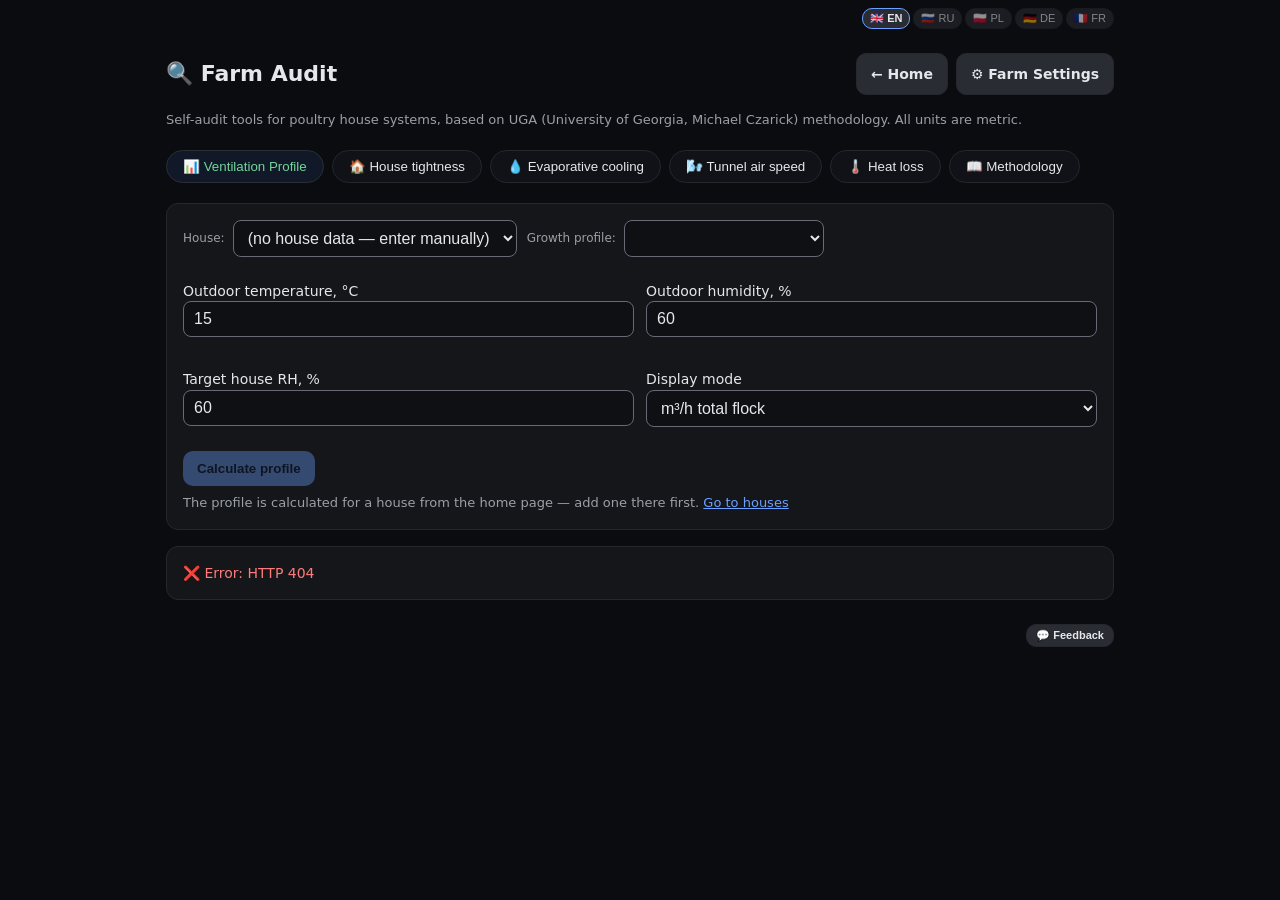
==== commit f6326f48: "fix(tunnel): judge heat by Cobb's 30 C limit, report the profile target The age table 32->24 C used " ====
--- a/backend/app/static/calculators.html
+++ b/backend/app/static/calculators.html
@@ -582,7 +582,7 @@
         <div id="tn-decision-card" class="card mt-12 bl-4" hidden>
           <h3 class="fs-14 mt-0 mb-10" data-i18n="tn_decision_h3">Tunnel mode — is it enough?</h3>
           <table class="res-table">
-            <tr><td class="muted py-4 px-0" data-i18n="lbl_comfort_target">Comfort target (age)</td>
+            <tr><td class="muted py-4 px-0" data-i18n="lbl_comfort_target">Effective temperature limit (Cobb)</td>
                 <td class="ta-right" id="tn-r-comfort-target">—</td></tr>
             <tr><td class="muted py-4 px-0" data-i18n="lbl_eff_temp_margin">Effective temp / margin</td>
                 <td class="ta-right fw-700" id="tn-r-margin">—</td></tr>
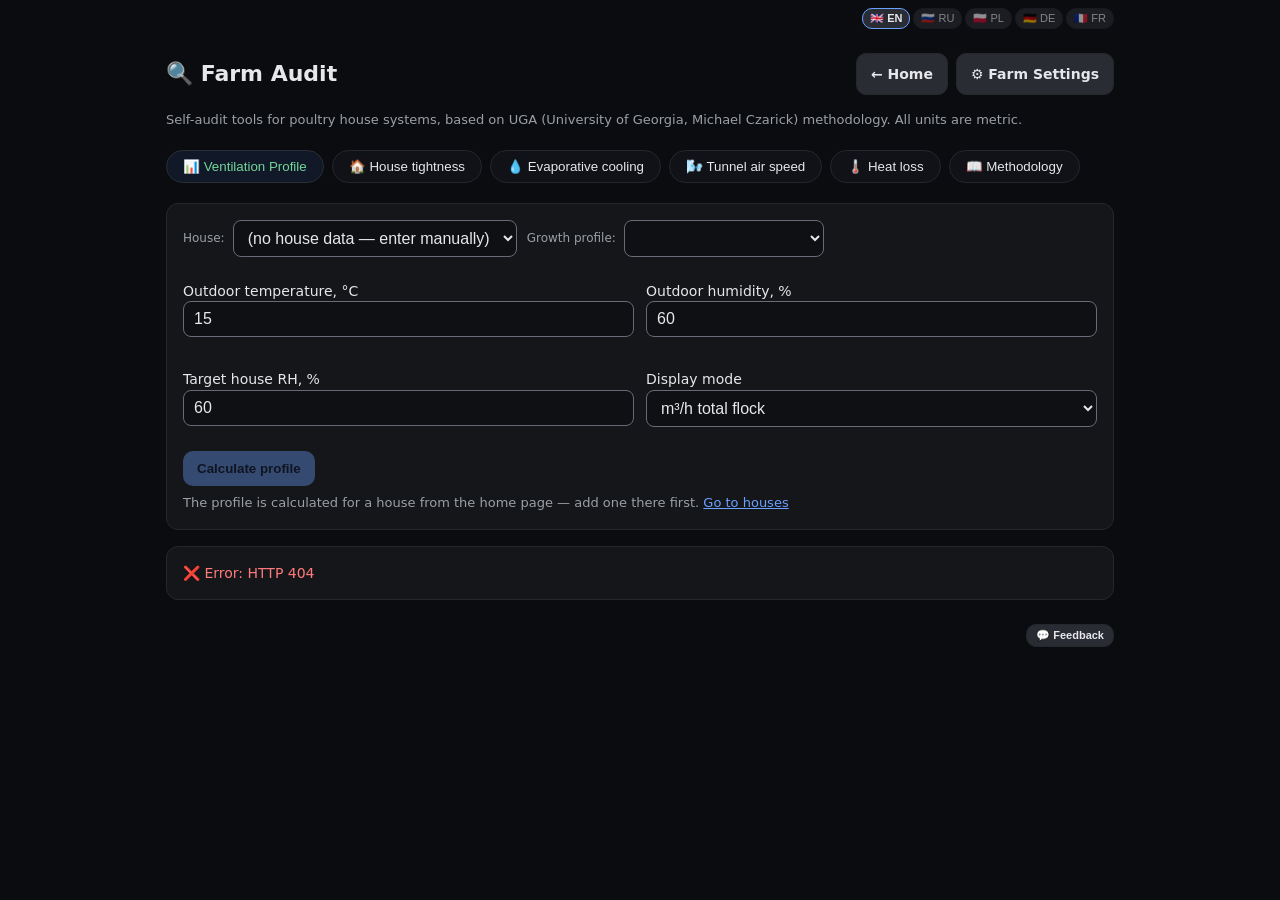
==== commit e6d5570f: "fix(evap): 7090 pad curves from Munters CELdek 7090-15 The SANHE 7090 curves barely dropped at high " ====
--- a/backend/app/static/calculators.html
+++ b/backend/app/static/calculators.html
@@ -64,6 +64,25 @@
         </label>
       </div>
 
+      <!-- Индейка: подращивание и откорм — разные корпуса и разные дни; у бройлера блока нет -->
+      <div id="prof-turkey-stage" class="field-row mb-14" hidden>
+        <label>
+          <span data-i18n="turkey_stage_lbl">Stage</span>
+          <select id="prof-stage">
+            <option value="brooder" data-i18n="turkey_stage_brooder">Brooding</option>
+            <option value="grow_out" data-i18n="turkey_stage_grow_out">Grow-out</option>
+          </select>
+        </label>
+        <label>
+          <span data-i18n="turkey_first_day_lbl">From day (placement)</span>
+          <input id="prof-first-day" type="text" data-num data-int inputmode="numeric" data-min="1" data-max="153">
+        </label>
+        <label>
+          <span data-i18n="turkey_last_day_lbl">To day</span>
+          <input id="prof-last-day" type="text" data-num data-int inputmode="numeric" data-min="2" data-max="154">
+        </label>
+      </div>
+
       <!-- Parameters row -->
       <div class="field-row mb-14">
         <label>
@@ -150,6 +169,19 @@
           <input id="l-pressure" type="text" data-num inputmode="decimal" data-min="5" data-max="250" value="25" required />
           <span class="muted fs-11" data-i18n="hint_pa_val">25 Pa ≈ 0.10″, 63 Pa ≈ 0.25″</span>
         </label>
+        <!-- Вторая точка теста (другое число вентиляторов): показатель n закона Q = C·ΔPⁿ -->
+        <p class="muted fs-12 mt-14 mb-6" data-i18n="leakage_point2_grp">Second test point (optional)</p>
+        <div class="field-row">
+          <label>
+            <span data-i18n="label_fan_cap_25pa">Test fan capacity at 25 Pa, m³/h</span>
+            <input id="l-fan-cap2" type="text" data-num inputmode="decimal" data-min="500" placeholder="—" />
+          </label>
+          <label>
+            <span data-i18n="label_test_pa">Static pressure at test, Pa</span>
+            <input id="l-pressure2" type="text" data-num inputmode="decimal" data-min="2" data-max="250" placeholder="—" />
+          </label>
+        </div>
+        <p class="muted fs-11 mt-4 mb-0 lh-1_5" data-i18n="leakage_point2_hint">Run the test with a different number of fans.</p>
 
         <button class="btn mt-16 w-full" id="l-calc-btn" data-i18n="btn_calc_leakage">
           Calculate tightness
@@ -181,6 +213,14 @@
               <span data-i18n="lbl_fan_corr">Fan flow at test pressure</span>
               <span id="l-fan-corr"></span>
             </div>
+            <div class="kv" id="l-n-row" hidden>
+              <span data-i18n="lbl_leak_exponent">Flow exponent n</span>
+              <span id="l-n"></span>
+            </div>
+            <div class="kv" id="l-q4-row" hidden>
+              <span data-i18n="lbl_leak_4pa">Natural infiltration (4 Pa)</span>
+              <span id="l-q4"></span>
+            </div>
           </div>
 
           <div class="info-block mt-12" id="l-class-tip"></div>
@@ -251,7 +291,7 @@
           <h3 class="hint mt-0 mb-6" data-i18n="evap_pad_grp">Pad (evaporative media)</h3>
           <div class="field-row">
             <label>
-              <span data-i18n="label_pad_type">Pad type (SANHE)</span>
+              <span data-i18n="label_pad_type">Pad type</span>
               <select id="ev-pad-type">
                 <option value="7090" data-i18n="opt_pad_7090">7090 — max η, higher ΔP</option>
                 <option value="7060" data-i18n="opt_pad_7060">7060 — standard, low ΔP</option>
@@ -279,7 +319,7 @@
             <span data-i18n="label_pad_eta">Pad efficiency, % (optional)</span>
             <input id="ev-eta" type="text" data-num inputmode="decimal" data-min="30" data-max="100" placeholder="—" />
           </label>
-          <p class="muted fs-11 mt-4 mb-0 lh-1_5" data-i18n="evap_eta_hint">Empty — SANHE passport (new pad).</p>
+          <p class="muted fs-11 mt-4 mb-0 lh-1_5" data-i18n="evap_eta_hint">Empty — manufacturer curve for a new pad at the actual air velocity.</p>
 
           <hr class="section-divider" />
           <h3 class="hint mt-0 mb-6" data-i18n="evap_target_grp">Target</h3>
--- a/backend/app/static/styles.css
+++ b/backend/app/static/styles.css
@@ -227,6 +227,8 @@
 @media (min-width: 1300px) {
   .feedback-trigger { position: fixed; bottom: 12px; right: 8px; z-index: 9998; margin: 0; }
 }
+/* Версия приложения внизу страницы (ui.js): моноширинно, по колонке контейнера */
+.version-tag { max-width: 980px; margin: 0 auto 16px; padding: 0 16px; font: 11px/1.4 monospace; color: var(--muted); }
 .feedback-text { width: 100%; box-sizing: border-box; resize: vertical; background: var(--surface); color: inherit; border: 1px solid var(--field-border); border-radius: var(--radius-sm); padding: 8px; font-size: 14px; font-family: inherit; }
 .feedback-status { min-height: 18px; font-size: 12px; margin-top: 6px; }
 
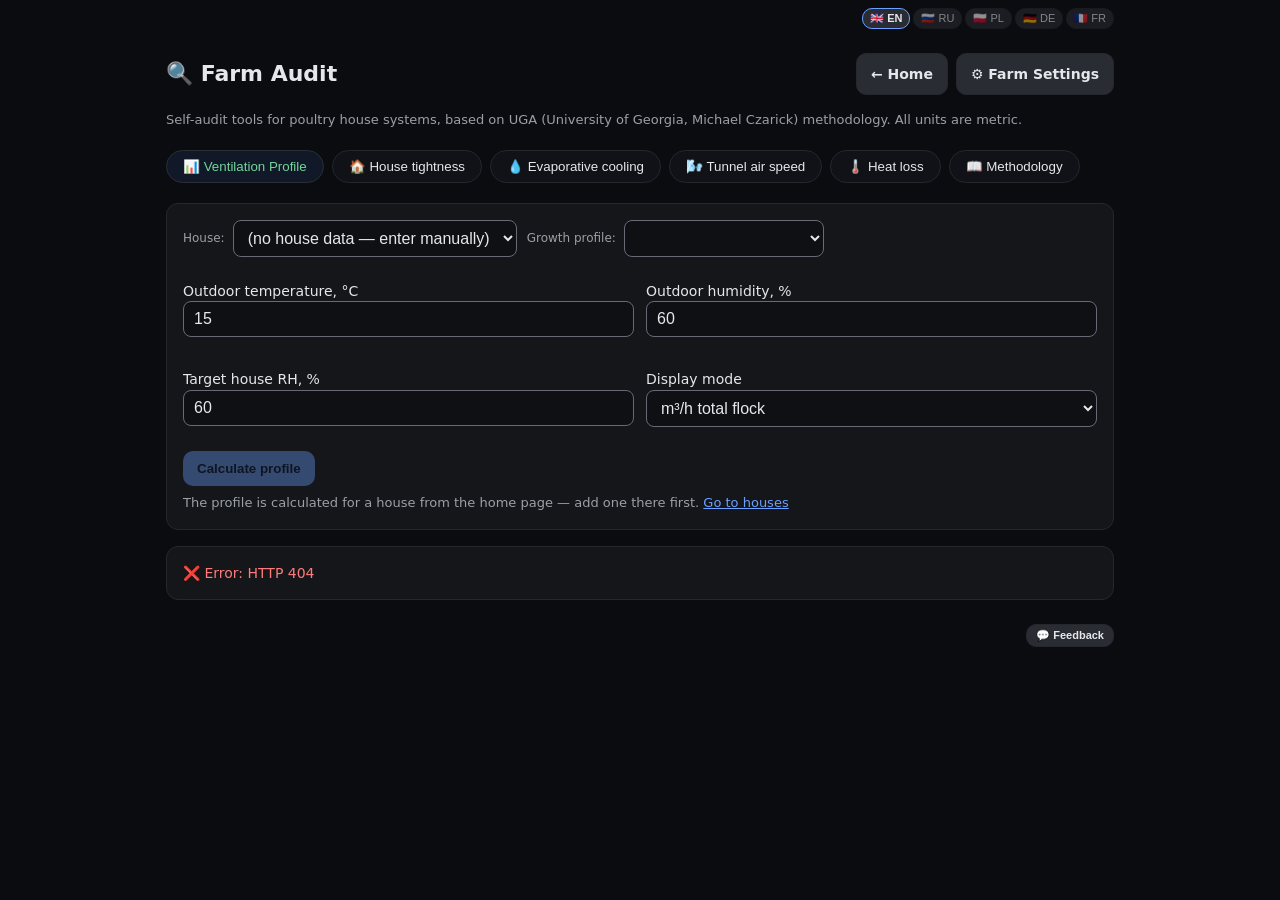
==== commit a6bdf3b4: "feat(breeders): broiler breeder profiles, CIGR eq. 18 heat, Ross/Cobb stages" ====
--- a/backend/app/static/calculators.html
+++ b/backend/app/static/calculators.html
@@ -64,22 +64,24 @@
         </label>
       </div>
 
-      <!-- Индейка: подращивание и откорм — разные корпуса и разные дни; у бройлера блока нет -->
+      <!-- Индейка и родительское стадо: этапы содержания и дни этапа; у бройлера блока нет -->
       <div id="prof-turkey-stage" class="field-row mb-14" hidden>
         <label>
           <span data-i18n="turkey_stage_lbl">Stage</span>
           <select id="prof-stage">
             <option value="brooder" data-i18n="turkey_stage_brooder">Brooding</option>
             <option value="grow_out" data-i18n="turkey_stage_grow_out">Grow-out</option>
+            <option value="rearing" data-i18n="turkey_stage_rearing">Rearing</option>
+            <option value="production" data-i18n="turkey_stage_production">Production</option>
           </select>
         </label>
         <label>
           <span data-i18n="turkey_first_day_lbl">From day (placement)</span>
-          <input id="prof-first-day" type="text" data-num data-int inputmode="numeric" data-min="1" data-max="153">
+          <input id="prof-first-day" type="text" data-num data-int inputmode="numeric" data-min="1" data-max="454">
         </label>
         <label>
           <span data-i18n="turkey_last_day_lbl">To day</span>
-          <input id="prof-last-day" type="text" data-num data-int inputmode="numeric" data-min="2" data-max="154">
+          <input id="prof-last-day" type="text" data-num data-int inputmode="numeric" data-min="2" data-max="455">
         </label>
       </div>
 
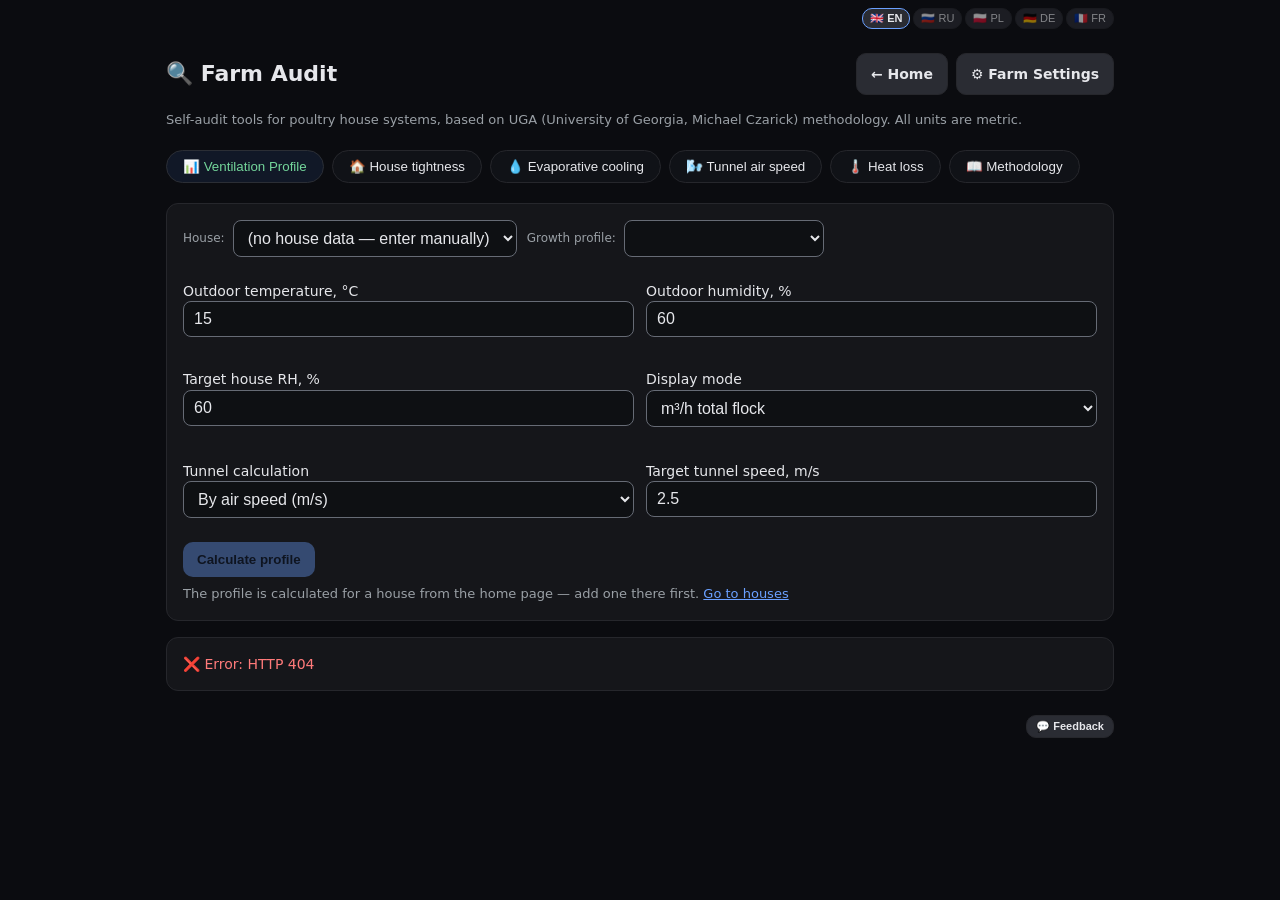
==== commit dc243a11: "feat(tunnel): add tunnel calculation mode selector (speed, air exchange s/ACH, max of both) in UI an" ====
--- a/backend/app/static/calculators.html
+++ b/backend/app/static/calculators.html
@@ -109,6 +109,30 @@
             <option value="per_kg"   data-i18n="mode_per_kg">m³/h per kg LW</option>
             <option value="per_m2"   data-i18n="mode_per_m2">m³/h per m² floor</option>
           </select>
+        </label>
+      </div>
+
+      <!-- Способ расчёта туннельного расхода: по скорости воздуха, по времени/кратности воздухообмена или по большему из двух -->
+      <div class="field-row mb-14">
+        <label>
+          <span data-i18n="label_tunnel_mode">Tunnel calculation</span>
+          <select id="prof-tunnel-mode">
+            <option value="speed"    data-i18n="tunnel_mode_speed">By air speed (m/s)</option>
+            <option value="exchange" data-i18n="tunnel_mode_exchange">By air exchange (s ⇄ vol/h)</option>
+            <option value="max_both" data-i18n="tunnel_mode_max_both">Max of both (speed + exchange check)</option>
+          </select>
+        </label>
+        <label id="prof-tunnel-speed-wrap">
+          <span data-i18n="label_tunnel_speed_ms">Target tunnel speed, m/s</span>
+          <input id="prof-tunnel-speed" type="text" data-num inputmode="decimal" data-min="0.5" data-max="6.0" value="2.5">
+        </label>
+        <label id="prof-tunnel-exch-s-wrap" hidden>
+          <span data-i18n="label_tunnel_exch_s">Air exchange time, s</span>
+          <input id="prof-tunnel-exch-s" type="text" data-num inputmode="decimal" data-min="20" data-max="180" value="45">
+        </label>
+        <label id="prof-tunnel-ach-wrap" hidden>
+          <span data-i18n="label_tunnel_ach">Air exchange rate, vol/h</span>
+          <input id="prof-tunnel-ach" type="text" data-num inputmode="decimal" data-min="20" data-max="180" value="80">
         </label>
       </div>
 
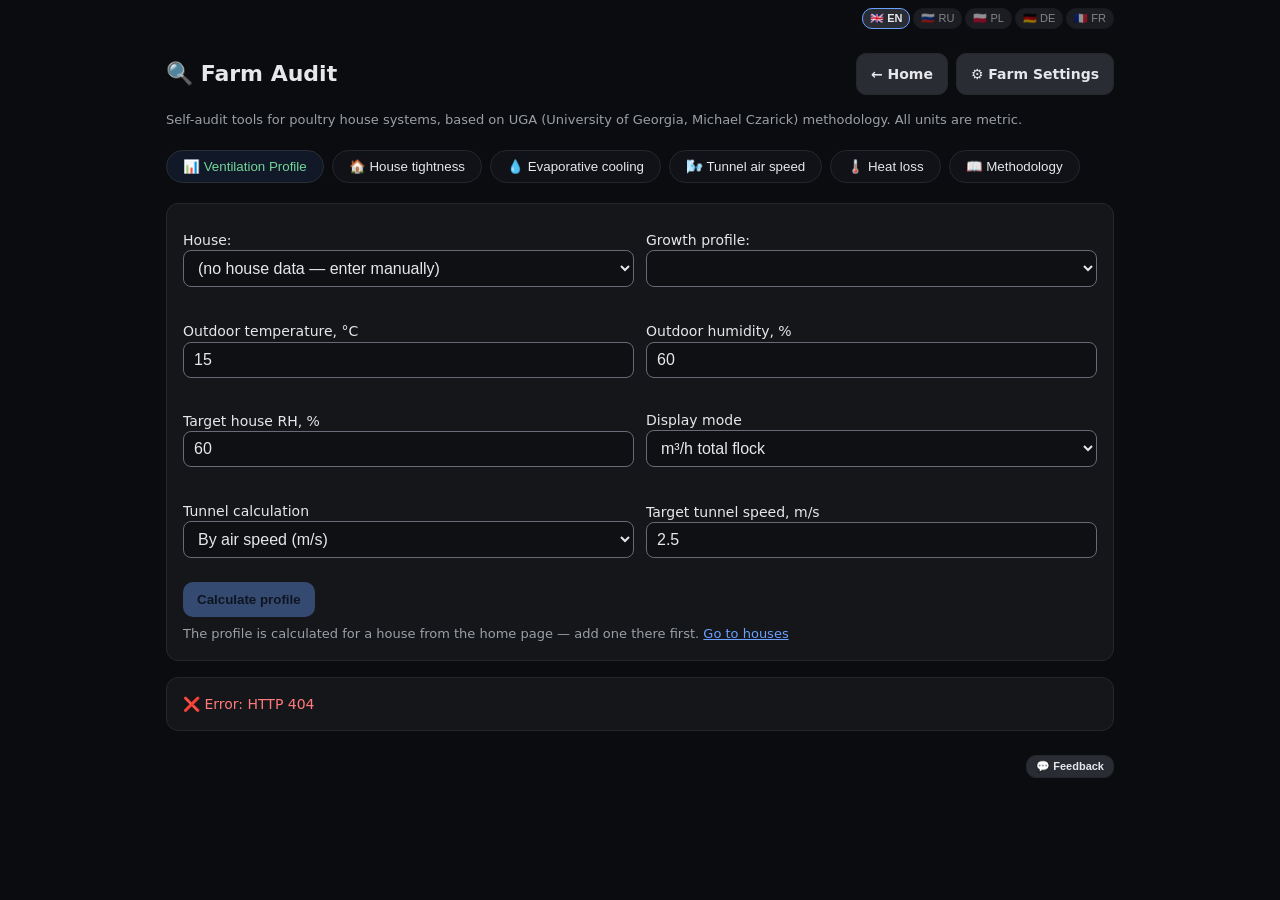
==== commit ad812790: "feat: add broiler_cages & layers_cages lines, layer pullet profiles, and remove repo footer link" ====
--- a/backend/app/static/calculators.html
+++ b/backend/app/static/calculators.html
@@ -52,20 +52,20 @@
     <div class="card mb-16">
 
       <!-- House selector — reads from main-page localStorage data -->
-      <div class="mb-14 d-flex ai-center gap-10 wrap">
-        <label class="d-flex ai-center gap-8 m-0">
-          <span class="muted fs-12 ws-nowrap" data-i18n="prof_from_house">House:</span>
-          <select id="prof-house-select" class="minw-200"></select>
+      <div class="field-row mb-14">
+        <label>
+          <span data-i18n="prof_from_house">House:</span>
+          <select id="prof-house-select"></select>
         </label>
         <!-- Профиль роста (кросс) для выбранного корпуса — заполняет редактор профиля -->
-        <label class="d-flex ai-center gap-8 m-0">
-          <span class="muted fs-12 ws-nowrap" data-i18n="growth_profile_lbl">Growth profile:</span>
-          <select id="prof-growth-select" class="minw-200"></select>
+        <label>
+          <span data-i18n="growth_profile_lbl">Growth profile:</span>
+          <select id="prof-growth-select"></select>
         </label>
       </div>
 
       <!-- Индейка и родительское стадо: этапы содержания и дни этапа; у бройлера блока нет -->
-      <div id="prof-turkey-stage" class="field-row mb-14" hidden>
+      <div id="prof-turkey-stage" class="field-row-3 mb-14" hidden>
         <label>
           <span data-i18n="turkey_stage_lbl">Stage</span>
           <select id="prof-stage">
@@ -77,11 +77,11 @@
         </label>
         <label>
           <span data-i18n="turkey_first_day_lbl">From day (placement)</span>
-          <input id="prof-first-day" type="text" data-num data-int inputmode="numeric" data-min="1" data-max="454">
+          <input id="prof-first-day" type="text" data-num data-int inputmode="numeric" data-min="1" data-max="699">
         </label>
         <label>
           <span data-i18n="turkey_last_day_lbl">To day</span>
-          <input id="prof-last-day" type="text" data-num data-int inputmode="numeric" data-min="2" data-max="455">
+          <input id="prof-last-day" type="text" data-num data-int inputmode="numeric" data-min="2" data-max="700">
         </label>
       </div>
 
@@ -113,7 +113,7 @@
       </div>
 
       <!-- Способ расчёта туннельного расхода: по скорости воздуха, по времени/кратности воздухообмена или по большему из двух -->
-      <div class="field-row mb-14">
+      <div id="prof-tunnel-row" class="field-row mb-14">
         <label>
           <span data-i18n="label_tunnel_mode">Tunnel calculation</span>
           <select id="prof-tunnel-mode">
--- a/backend/app/static/styles.css
+++ b/backend/app/static/styles.css
@@ -110,7 +110,8 @@
 /* ─── Результаты ───────────────────────────────────────────────────────────── */
 .muted { color: var(--muted); }
 .result { display: grid; gap: 8px; }
-.kv { display: flex; justify-content: space-between; border: 1px solid var(--border); padding: 8px 10px; border-radius: var(--radius); background: var(--surface); }
+.kv { display: flex; justify-content: space-between; align-items: baseline; gap: 12px; border: 1px solid var(--border); padding: 8px 10px; border-radius: var(--radius); background: var(--surface); }
+.kv > :last-child { text-align: right; }
 .big { font-size: 22px; font-weight: 700; }
 .ok { color: var(--ok); }
 .warn { color: var(--warn); }
@@ -124,8 +125,8 @@
 .badge-very_leaky { background: var(--grade-4-bg); color: var(--grade-4); }
 
 .section-divider { border: 0; border-top: 1px solid var(--border); margin: 20px 0; }
-.field-row   { display: grid; grid-template-columns: 1fr 1fr; gap: 12px; }
-.field-row-3 { display: grid; grid-template-columns: 1fr 1fr 1fr; gap: 12px; }
+.field-row   { display: grid; grid-template-columns: 1fr 1fr; gap: 12px; align-items: end; }
+.field-row-3 { display: grid; grid-template-columns: 1fr 1fr 1fr; gap: 12px; align-items: end; }
 @media (max-width: 600px) {
   .field-row, .field-row-3 { grid-template-columns: 1fr; }
 }
@@ -242,7 +243,7 @@
 .d-block { display: block; }
 .d-flex { display: flex; }
 .d-grid { display: grid; }
-.cols-2 { grid-template-columns: 1fr 1fr; }
+.cols-2 { grid-template-columns: 1fr 1fr; align-items: end; }
 .cols-fit-150 { grid-template-columns: repeat(auto-fit,minmax(150px,1fr)); }
 .cols-fit-200 { grid-template-columns: repeat(auto-fit,minmax(200px,1fr)); }
 .cols-fit-220 { grid-template-columns: repeat(auto-fit,minmax(220px,1fr)); }
